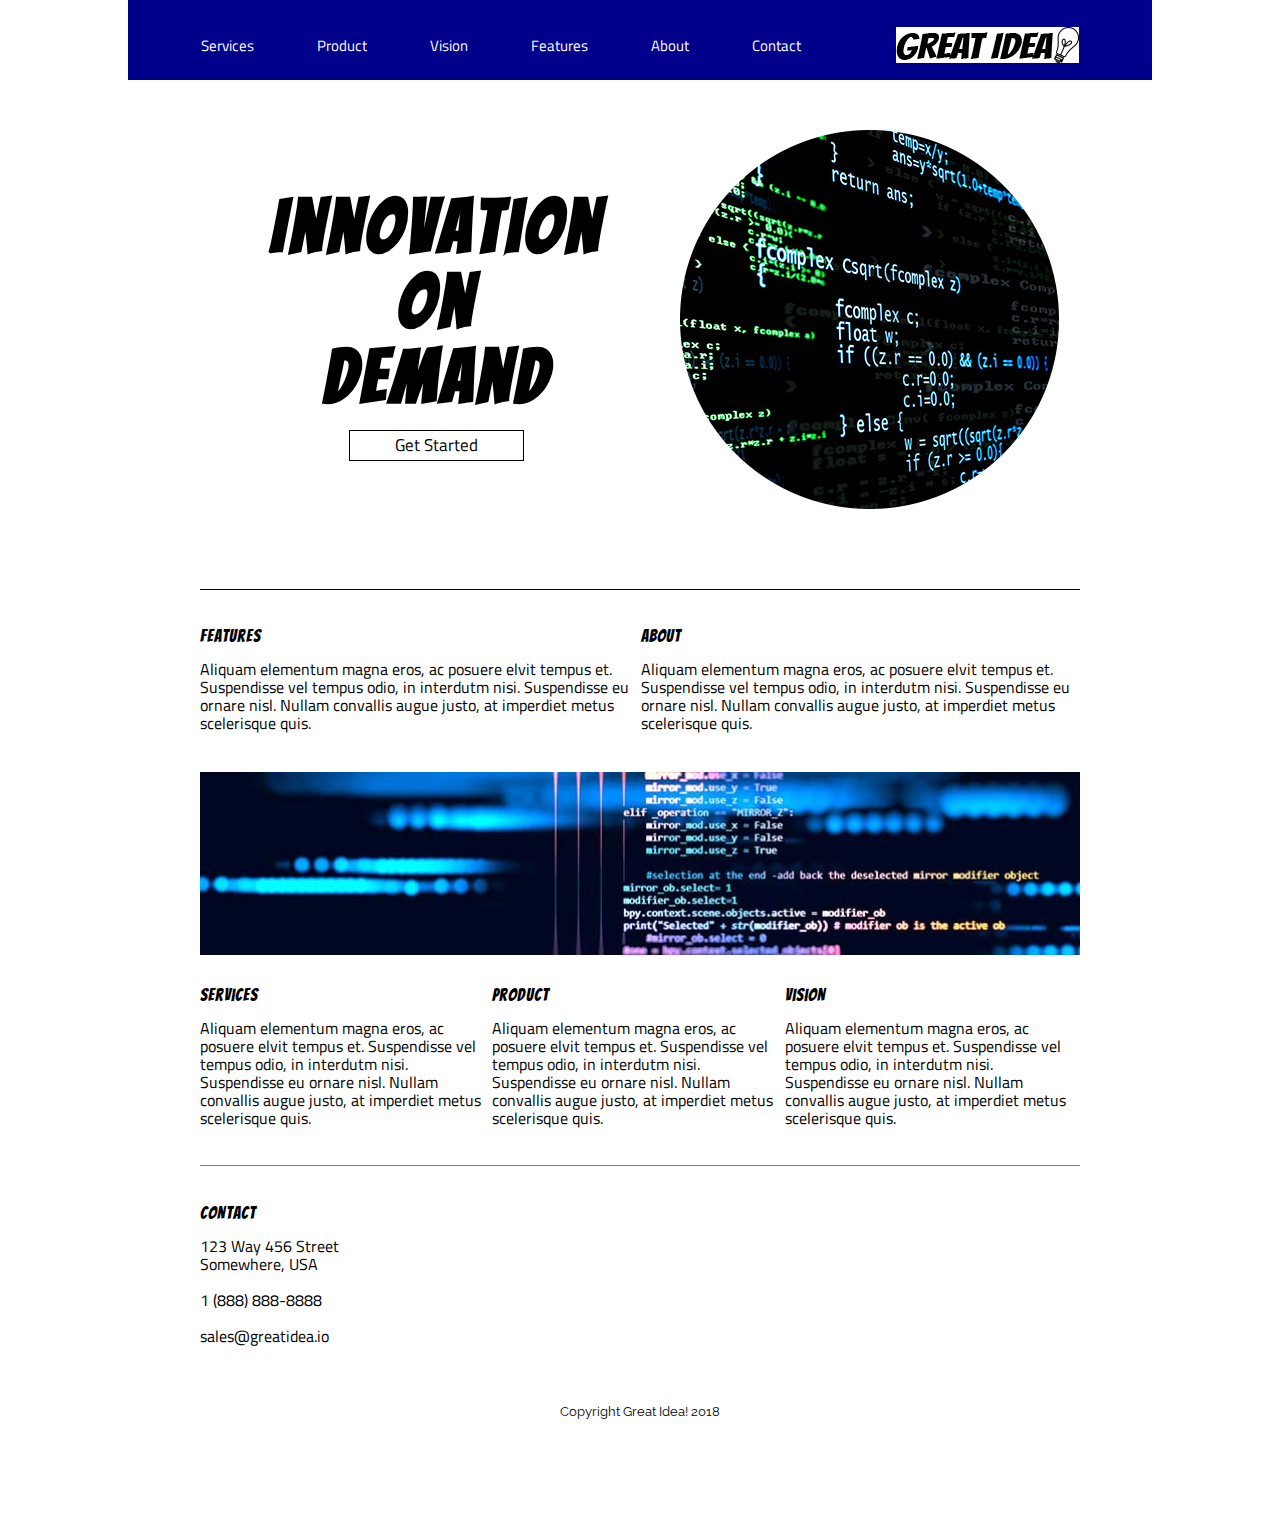
==== great-idea/index.html @ e1796aaf "Added index.html and index.css" ====
<!doctype html>
<html lang="en">
  <head>
    <meta charset="utf-8">

    <title>Great Idea!</title>

    <link href="https://fonts.googleapis.com/css?family=Bangers|Titillium+Web" rel="stylesheet">
    <link href="https://fonts.googleapis.com/css?family=Raleway" rel="stylesheet">
    <link rel="stylesheet" href="css/index.css">

    <!--[if lt IE 9]>
      <script src="https://cdnjs.cloudflare.com/ajax/libs/html5shiv/3.7.3/html5shiv.js"></script>
    <![endif]-->
  </head>

  <body>
    <div class="container">
      <header>
        <nav>
          <a href="services.html">Services</a>
          <a href="index.html">Product</a>
          <a href="index.html">Vision</a>
          <a href="features.html">Features</a>
          <a href="index.html">About</a>
          <a href="index.html">Contact</a>
        </nav>
        <a href="index.html"><img class="logo" src="img/logo.png" alt="Great Idea! Company logo."></a>
      </header>

      <!-- End of Header -->
      <section class="top">
        <section class="innovation">
          <h1>
            Innovation
            <br>On
            <br>Demand
          </h1>
          <div class="button">Get Started</div>
        </section>

        <img src="img/header-img.png" alt="Image of a code snippet.">
      </section>

      <!-- End of Top section -->

      <section class="main-container">
        <section class="top-mid">
          <section class="text-box">
            <h2>Features</h2>
            <p>Aliquam elementum magna eros, ac posuere elvit tempus et. Suspendisse vel tempus odio, in interdutm 
              nisi. Suspendisse eu ornare nisl. Nullam convallis augue justo, at imperdiet metus scelerisque quis.
            </p>
          </section>

          <section class="text-box">
            <h2>About</h2>
            <p>Aliquam elementum magna eros, ac posuere elvit tempus et. Suspendisse vel tempus odio, in interdutm 
              nisi. Suspendisse eu ornare nisl. Nullam convallis augue justo, at imperdiet metus scelerisque quis.
            </p>
          </section>
        </section>

        <img class="middle-img" src="img/mid-page-accent.jpg" alt="Image of code snippets across the screen">

        <!-- End of top mid section -->

        <section class="bottom-mid">
          <section class="text-box">
            <h2>Services</h2>
            <p>Aliquam elementum magna eros, ac posuere elvit tempus et. Suspendisse vel tempus odio, in interdutm 
              nisi. Suspendisse eu ornare nisl. Nullam convallis augue justo, at imperdiet metus scelerisque quis.
            </p>
          </section>

          <section class="text-box">
            <h2>Product</h2>
            <p>Aliquam elementum magna eros, ac posuere elvit tempus et. Suspendisse vel tempus odio, in interdutm 
              nisi. Suspendisse eu ornare nisl. Nullam convallis augue justo, at imperdiet metus scelerisque quis.
            </p>
          </section>

          <section class="text-box">
            <h2>Vision</h2>
            <p>Aliquam elementum magna eros, ac posuere elvit tempus et. Suspendisse vel tempus odio, in interdutm 
              nisi. Suspendisse eu ornare nisl. Nullam convallis augue justo, at imperdiet metus scelerisque quis.
            </p>
          </section>
        </section>
      </section>

      <!-- End of bottom mid section-->
      <!-- End of main container -->

      <address>
        <p class="not-h2">Contact</p>
        <p>123 Way 456 Street
          <br>Somewhere, USA
          <br>
          <br>
          <a href="tel:1-888-888-8888" class="contact-info">1 (888) 888-8888</a>
          <br>
          <br>
          <a href="mailto:sales@greatidea.io" class="contact-info">sales@greatidea.io</a>
        </p>
      </address>

      <!-- End of address section -->

      <footer>
        <p>Copyright Great Idea! 2018</p>
      </footer>
    </div>
  </body>
</html>
---- great-idea/css/index.css ----
/* http://meyerweb.com/eric/tools/css/reset/ 
   v2.0 | 20110126
   License: none (public domain)
*/

html, body, div, span, applet, object, iframe,
h1, h2, h3, h4, h5, h6, p, blockquote, pre,
a, abbr, acronym, address, big, cite, code,
del, dfn, em, img, ins, kbd, q, s, samp,
small, strike, strong, sub, sup, tt, var,
b, u, i, center,
dl, dt, dd, ol, ul, li,
fieldset, form, label, legend,
table, caption, tbody, tfoot, thead, tr, th, td,
article, aside, canvas, details, embed, 
figure, figcaption, footer, header, hgroup, 
menu, nav, output, ruby, section, summary,
time, mark, audio, video {
	margin: 0;
	padding: 0;
	border: 0;
	font-size: 100%;
	font: inherit;
	vertical-align: baseline;
}
/* HTML5 display-role reset for older browsers */
article, aside, details, figcaption, figure, 
footer, header, hgroup, menu, nav, section {
	display: block;
}
body {
	line-height: 1;
}
ol, ul {
	list-style: none;
}
blockquote, q {
	quotes: none;
}
blockquote:before, blockquote:after,
q:before, q:after {
	content: '';
	content: none;
}
table {
	border-collapse: collapse;
	border-spacing: 0;
}

/* Set every element's box-sizing to border-box */
* {
    box-sizing: border-box;
}

html, body {
    height: 100%;
    font-family: 'Titillium Web', sans-serif;
}

h1, h2, h3, h4, h5 {
    font-family: 'Bangers', cursive;
    letter-spacing: 1px;
    margin-bottom: 15px;
}

/* Your code starts here! */

html {
	font-size: 62.5%;
}

.container {
	margin: 0 auto;
	width: 1024px;
}

header {
	display: inline-block;
	position: fixed;
	top: 0;
	z-index: 1;
	width: 1024px;
	background-color: darkblue;
	height: 80px;
}

nav {
	padding: 20px 0px 0px 0px;
	display: inline-block;
	padding-left: 57px;
	vertical-align: top;
	margin-top: 18px;
	}

nav a {
	font-size: 1.5rem;
	color: white;
	text-decoration: none;
	margin: 0px 45px 0px 16px;
	padding: 0px;

}

.logo {
	display: inline-block;
	margin-left: 48px;
	background-color: white;
	margin-top: 27px;

}

.top {
	margin: 0 auto;
	padding: 0px 0px 78px 70px;
	width: 880px;
	border-bottom: 1px solid black;
	margin-top: 80px;
}

.top img {
	padding-top: 50px;
	padding-left: 75px;
}

.innovation {
	display: inline-block;
	vertical-align: top;
	margin-top: 110px;
}

.innovation h1 {
	text-align: center;
	font-size: 7.5rem;
	font-weight: 600;
	letter-spacing: .4rem;
}

.button {
	text-align: center;
	width: 175px;
	border: 1px solid black;
	margin: 0 auto;
	padding: 6px 10px;
	font-size: 1.7rem;
	background-color: white;
	-webkit-animation: myAnimation 3s infinite;
	animation: myAnimation 3s infinite;
	cursor: pointer;
}

@-webkit-keyframes myAnimation {
	50% {
		background-color: darkgray;
	}
}

@keyframes myAnimation {
	50% {
		background-color: darkgray;
	}
}

.main-container {
	width: 880px;
	margin: 0 auto;
	margin-top: 38px;
	padding-bottom: 38px;
	border-bottom: 1px solid grey;
}

.text-box {
	display: inline-block;
	box-sizing: border-box;
}

.text-box p {
	line-height: 18px;
	font-size: 1.6rem;
}

.text-box h2 {
	font-weight: 500;
	font-size: 1.7rem;
	text-align: left;
}

.top-mid {
	margin-bottom: 40px;
}

.top-mid .text-box {
	width: 49.85%;
}

.middle-img {
	width: 100%;
	margin-bottom: 30px;
}

.bottom-mid .text-box {
	width: 32%;
	margin-right: 1%;
}

address {
	width: 880px;
	margin: 0 auto;
	margin-top: 38px;
}

address .not-h2 {
	font-size: 1.7rem;
	text-align: left;
	font-weight: 500;
	font-family: 'Bangers', cursive;
	letter-spacing: 1px;
	margin-bottom: 15px;
}

address p {
	line-height: 18px;
	font-size: 1.6rem;
}

.contact-info {
	color: black;
	margin-left: 0px;
	text-decoration: none;
}

footer {
	text-align: center;
	font-size: 1.3rem;
	padding-bottom: 100px;
	padding-top: 60px;
	font-family: 'Raleway', sans-serif;
}
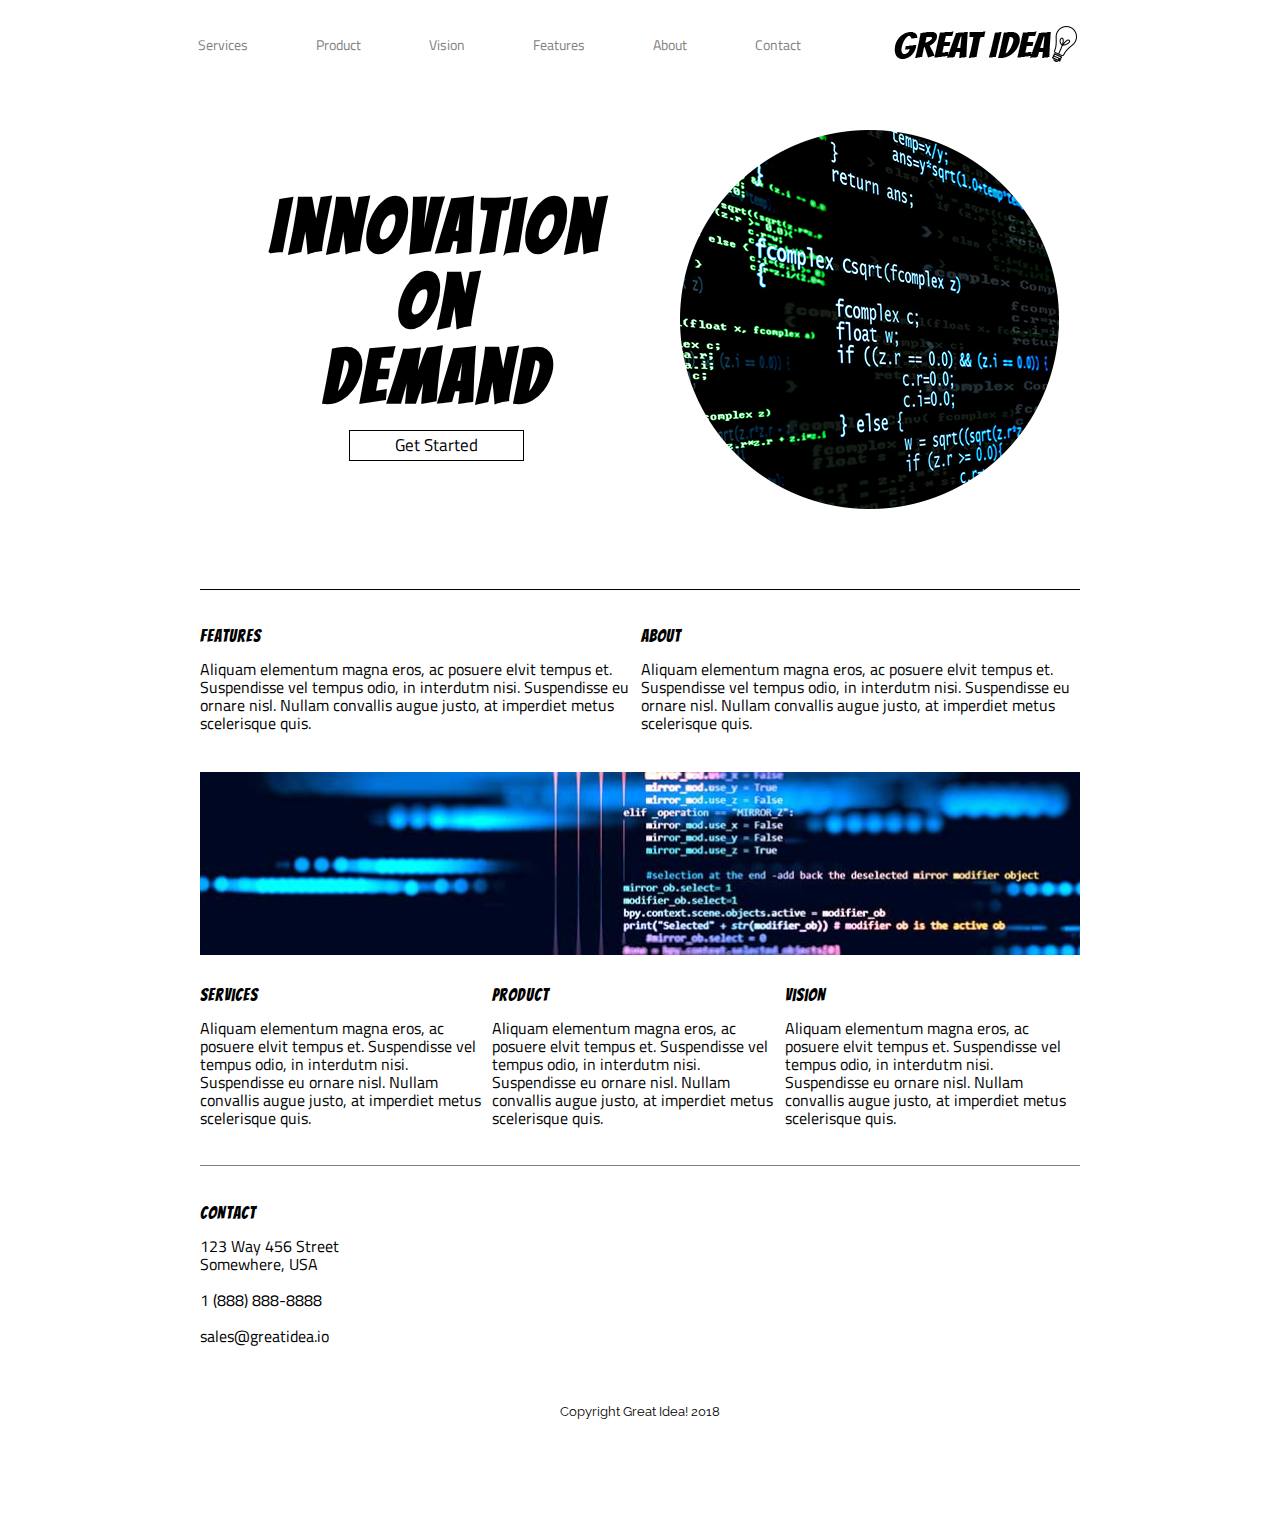
==== commit b9511bd8: "Restyled header with flexbox" ====
--- a/great-idea/index.html
+++ b/great-idea/index.html
@@ -24,8 +24,8 @@
           <a href="features.html">Features</a>
           <a href="index.html">About</a>
           <a href="index.html">Contact</a>
+          <a href="index.html"><img class="logo" src="img/logo.png" alt="Great Idea! Company logo."></a>
         </nav>
-        <a href="index.html"><img class="logo" src="img/logo.png" alt="Great Idea! Company logo."></a>
       </header>
 
       <!-- End of Header -->
--- a/great-idea/css/index.css
+++ b/great-idea/css/index.css
@@ -69,45 +69,50 @@
 	font-size: 62.5%;
 }
 
+body {
+	display: flex;
+	justify-content: center;
+}
+
 .container {
-	margin: 0 auto;
 	width: 1024px;
 }
 
 header {
-	display: inline-block;
+	display: flex;
+	justify-content: center;
+	align-items: center;
 	position: fixed;
 	top: 0;
 	z-index: 1;
 	width: 1024px;
-	background-color: darkblue;
+	background-color: white;
 	height: 80px;
+	margin-top: 5px;
 }
 
 nav {
-	padding: 20px 0px 0px 0px;
-	display: inline-block;
-	padding-left: 57px;
-	vertical-align: top;
-	margin-top: 18px;
+	padding: 0px 70px;
+	/* padding-left: 57px; */
+	display: flex;
+	align-items: center;
+	justify-content: space-between;
+	width: 1024px;
 	}
 
 nav a {
-	font-size: 1.5rem;
-	color: white;
+	font-size: 1.4rem;
+	color: gray;
 	text-decoration: none;
-	margin: 0px 45px 0px 16px;
-	padding: 0px;
 
 }
 
 .logo {
-	display: inline-block;
-	margin-left: 48px;
-	background-color: white;
-	margin-top: 27px;
-
-}
+	margin-right: 5px;
+	margin-left: 25px;
+}
+
+/* End of Header */
 
 .top {
 	margin: 0 auto;
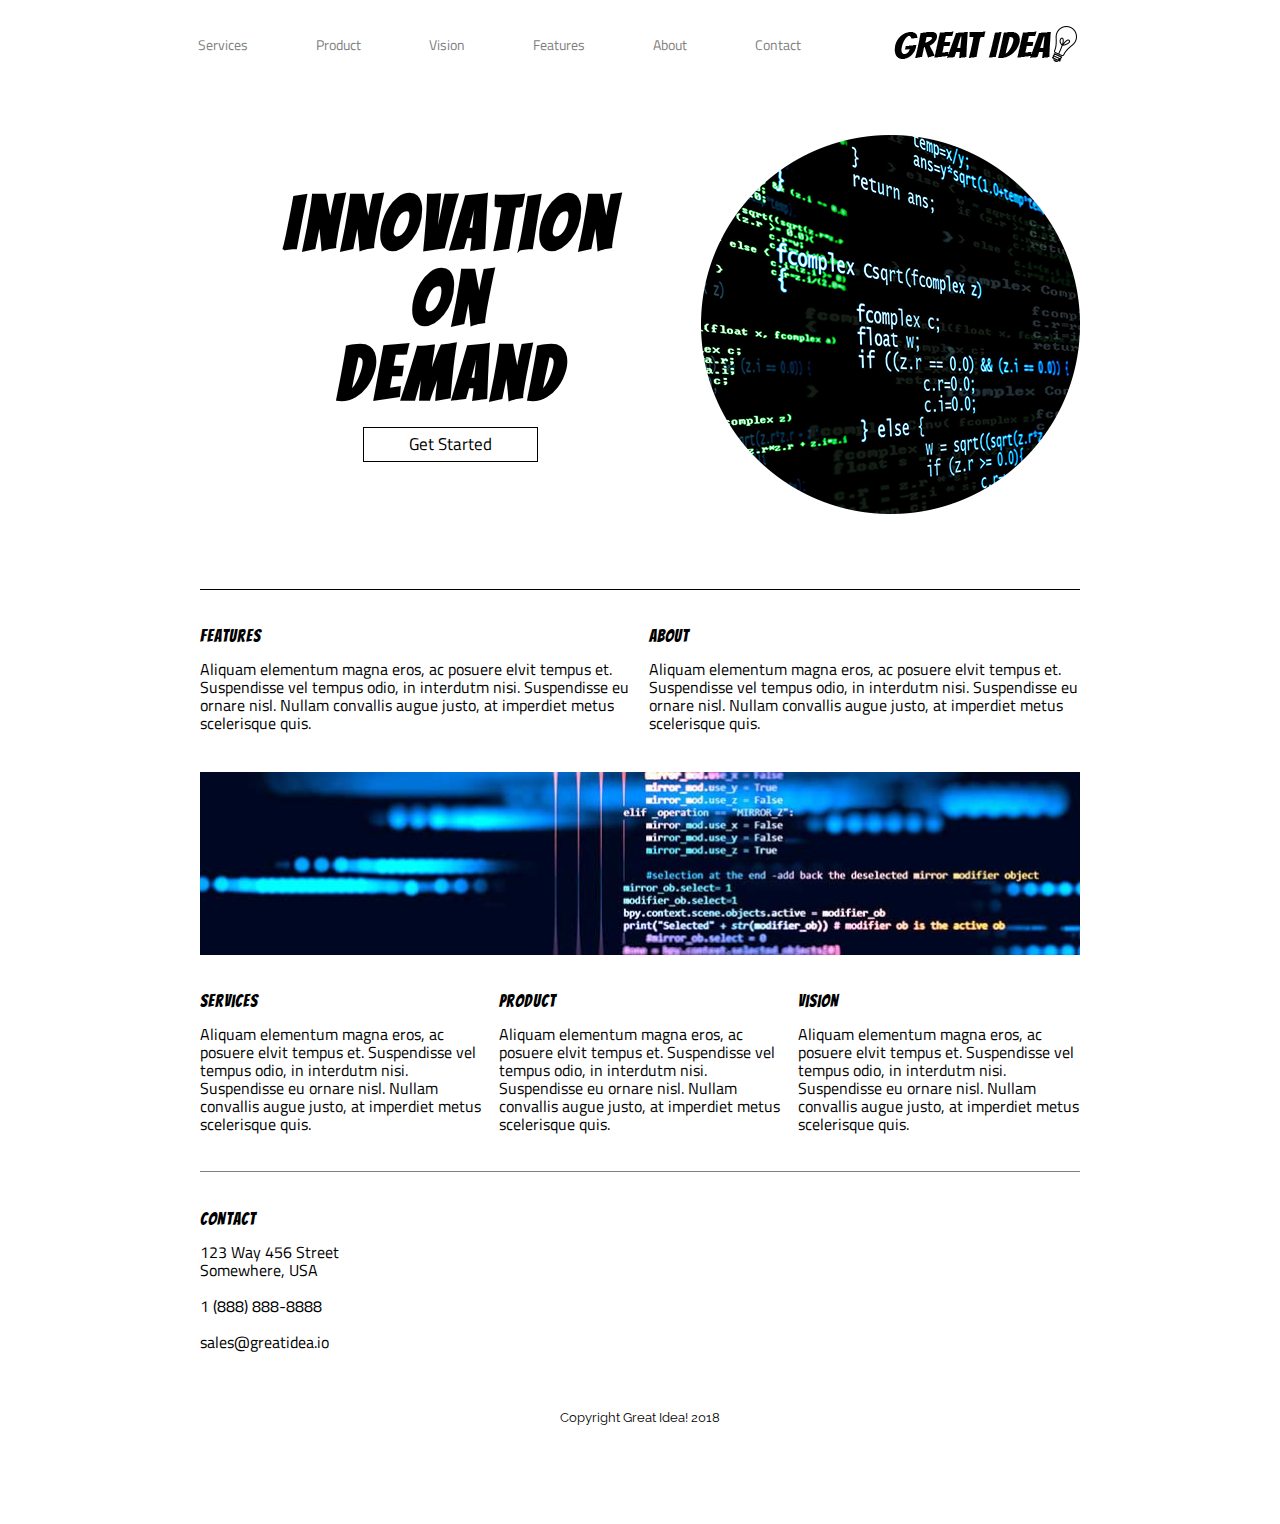
==== commit ce31a37e: "index completed" ====
--- a/great-idea/index.html
+++ b/great-idea/index.html
@@ -29,6 +29,7 @@
       </header>
 
       <!-- End of Header -->
+      
       <section class="top">
         <section class="innovation">
           <h1>
--- a/great-idea/css/index.css
+++ b/great-idea/css/index.css
@@ -107,6 +107,13 @@
 
 }
 
+nav a:hover {
+	background-color: yellow;
+	color: black;
+	font-weight: bold;
+	font-size: 2.0rem;
+}
+
 .logo {
 	margin-right: 5px;
 	margin-left: 25px;
@@ -116,21 +123,22 @@
 
 .top {
 	margin: 0 auto;
-	padding: 0px 0px 78px 70px;
 	width: 880px;
+	height: 510px;
 	border-bottom: 1px solid black;
 	margin-top: 80px;
-}
-
-.top img {
-	padding-top: 50px;
-	padding-left: 75px;
+	padding-bottom: 20px;
+	display: flex;
+	justify-content: space-between;
+	align-items: center;
 }
 
 .innovation {
-	display: inline-block;
-	vertical-align: top;
-	margin-top: 110px;
+	display: flex;
+	flex-direction: column;
+	justify-content: space-between;
+	align-items: center;
+	width: 57%;
 }
 
 .innovation h1 {
@@ -145,7 +153,7 @@
 	width: 175px;
 	border: 1px solid black;
 	margin: 0 auto;
-	padding: 6px 10px;
+	padding: 8px 10px;
 	font-size: 1.7rem;
 	background-color: white;
 	-webkit-animation: myAnimation 3s infinite;
@@ -171,10 +179,11 @@
 	margin-top: 38px;
 	padding-bottom: 38px;
 	border-bottom: 1px solid grey;
+	display: flex;
+	flex-direction: column;
 }
 
 .text-box {
-	display: inline-block;
 	box-sizing: border-box;
 }
 
@@ -191,20 +200,27 @@
 
 .top-mid {
 	margin-bottom: 40px;
+	display: flex;
+	justify-content: space-between;
 }
 
 .top-mid .text-box {
-	width: 49.85%;
+	width: 49%;
 }
 
 .middle-img {
 	width: 100%;
-	margin-bottom: 30px;
+	margin-bottom: 38px;
+}
+
+.bottom-mid {
+	display: flex;
+	justify-content: space-between;
 }
 
 .bottom-mid .text-box {
 	width: 32%;
-	margin-right: 1%;
+	/* margin-right: 1%; */
 }
 
 address {
